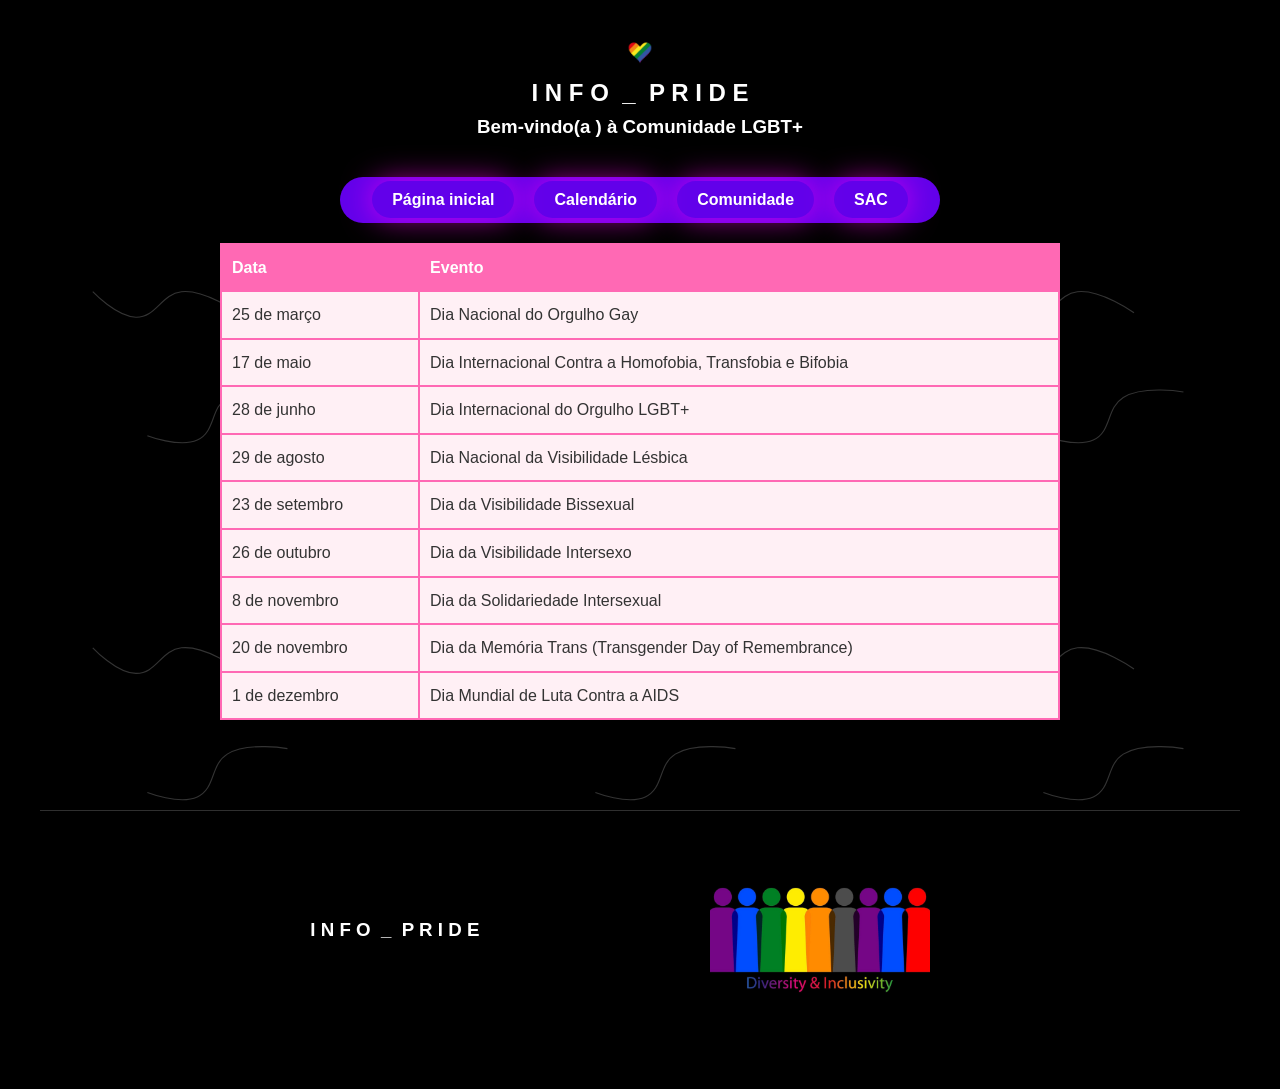
==== calendario.html @ c6b3ed9f "Version 20.11.24" ====
<!DOCTYPE html>
<html lang="pt-BR">
<head>
    <meta charset="UTF-8">
    <meta name="viewport" content="width=device-width, initial-scale=1.0">
    <title>Comunidade LGBT+</title>
    <style>
        /* Reset básico */
        * {
            margin: 0;
            padding: 0;
            box-sizing: border-box;
        }

        /* Estilo do corpo */
        body {
            font-family: Arial, sans-serif;
            background-color: #000000; /* Cor de fundo suave */
            color: #333;
            line-height: 1.6;
            padding: 20px;
        }

        /* Cabeçalho */
        header {
            display: flex;
            flex-direction: column;
            align-items: center;
            justify-content: center;
            margin-bottom: 35px;
        }

        header h3 {
            color: #ffffff; /* Rosa vibrante */
        }

        
        header h1 a {
            font-size: 24px;
            text-decoration: none;
            color: #ffffff;
        }

        .sectionbody {
            font-family: Arial, sans-serif;
            display: flex;
            flex-direction: column;
            align-items: center;
            justify-content: center;
            min-height: 100vh;
            color: #333;
            padding: 20px;
        }
        
        #menu {
            padding: 10px;
            width: 100%;
            max-width: 600px;
            text-align: center;
            margin-bottom: 20px;
            transition: all 1.0s ease;
            -moz-border-radius:30px;
            -webkit-border-radius:30px;
            border-radius: 30px;
            width:100%;
            height:auto;
            margin-left: auto ;
            margin-right: auto ;
            padding:10px;
            display: inline-block;
            background-color: #6200ea;
        }

        .sectionconteudo {
            font-family: Arial, sans-serif;
            display: flex;
            align-items: center;
            flex-wrap: wrap;
            justify-content: space-around;
            min-height: 100vh;
            color: #333;
            padding: 20px;
        }

        .sectionconteudo img {
            background-color: red;
            position:sticky;
            z-index: -1;
        }

        .linhasbox {
            width: 100%;
            position: fixed;
            display: flex;
            flex-wrap: wrap;
            justify-content: space-between;
            z-index: -1;
        }

        table {
            margin: 0 auto;
            border-collapse: collapse;
            width: 70%;
        }
        th, td {    
            border: 2px solid #ff69b4;
            padding: 10px;
            text-align: left;
        }
        th {
            background-color: #ff69b4;
            color: white;
        }
        td {
            background-color: #fff0f5;
        }

        /* Menu de navegação */
        nav#menu {
            padding: 10px;
            margin-bottom: 20px;
        }

        nav#menu ul {
            list-style: none;
            display: flex;
            flex-wrap: wrap;
            justify-content: center;
        }

        nav#menu ul li {
            margin: 0 10px;
        }

        nav#menu ul li a {
            color: #ffffff;
            text-decoration: none;
            padding: 10px 20px;
            transition: background 0.3s;
            border-radius: 5px;
            font-weight: bold;
            transition: all 1.0s ease;
            -webkit-border-radius: 30px;
            -moz-border-radius: 30px;
            -webkit-box-shadow: 0px 0px 30px 0px rgba(255, 0, 170, 0.67);
            -moz-box-shadow:    0px 0px 30px 0px rgba(255, 0, 212, 0.67);
            box-shadow:         0px 0px 30px 0px rgba(255, 0, 242, 0.67);
        }

        nav#menu ul li a:hover {
            background-color: #ff4081; /* Rosa quando o mouse passa */
        }

        /* Área de Comunidades */
        #comunidades {
            background-color: #fff;
            padding: 20px;
            border-radius: 10px;
            box-shadow: 0 4px 10px rgba(0, 0, 0, 0.1);
            margin-bottom: 20px;
        }

        #comunidades h2 {
            color: #6200ea;
            margin-bottom: 15px;
            font-size: 1.8em;
        }

        #comunidades p {
            margin-bottom: 15px;
            color: #444;
        }

        button {
            background-color: #ff4081;
            color: #fff;
            padding: 10px 20px;
            border: none;
            border-radius: 6px;
            cursor: pointer;
            transition: background 0.3s;
            font-weight: bold;
        }

        button:hover {
            background-color: #e91e63; /* Rosa mais escuro ao passar o mouse */
        }

        #form-comunidade {
            margin-top: 20px;
            background-color: #f8eaf6;
            padding: 15px;
            border-radius: 8px;
        }

        #form-comunidade h3 {
            color: #6200ea;
            margin-bottom: 10px;
        }

        #form-comunidade label {
            display: block;
            margin: 5px 0;
            font-weight: bold;
            color: #333;
        }

        #form-comunidade input, #form-comunidade textarea {
            width: 100%;
            padding: 8px;
            margin-bottom: 10px;
            border: 1px solid #ddd;
            border-radius: 5px;
        }

        /* Lista de Comunidades */
        #lista-comunidades {
            list-style-type: none;
            padding: 0;
        }

        #lista-comunidades li {
            background-color: #e1bee7; /* Roxo claro */
            padding: 10px;
            margin: 5px 0;
            border-radius: 5px;
            color: #333;
            font-weight: bold;
        }

        /* Chat */
        #chat {
            background-color: #fff;
            padding: 20px;
            border-radius: 10px;
            box-shadow: 0 4px 10px rgba(0, 0, 0, 0.1);
            margin-bottom: 20px;
        }

        #chat h2 {
            color: #6200ea;
            margin-bottom: 10px;
            font-size: 1.8em;
        }

        #chat-container {
            display: flex;
            flex-direction: column;
        }

        #chat-box {
            height: 200px;
            overflow-y: auto;
            background-color: #f1f1f1;
            padding: 10px;
            border: 1px solid #ddd;
            border-radius: 5px;
            margin-bottom: 10px;
        }

        #chat-form {
            display: flex;
        }

        #chat-form input {
            flex: 1;
            padding: 10px;
            border: 1px solid #ddd;
            border-radius: 5px 0 0 5px;
        }

        #chat-form button {
            border-radius: 0 5px 5px 0;
            background-color: #ff4081;
        }

        /* Área de Suporte */
        #suporte {
            background-color: #fff;
            padding: 20px;
            border-radius: 10px;
            box-shadow: 0 4px 10px rgba(0, 0, 0, 0.1);
        }

        #suporte h2 {
            color: #6200ea;
            margin-bottom: 10px;
            font-size: 1.8em;
        }

        .sectionfototer {
            border-top: 1px solid #2f2f2f;
            font-family: Arial, sans-serif;
            display: flex;
            align-items: center;
            justify-items: center;
            justify-content: center;
            min-height: 10vh;
            color: #333;
            padding: 20px;
        }

        .sectionfototer footer {
            font-family: Arial, sans-serif;
            display: flex;
            align-items: center;
            justify-items: center;
            justify-content: center;
            min-height: 10vh;
            color: #333;
            padding: 20px;
        }


        .sectionfototer footer ul li a:hover {
            transition: 0.2s;
            color: #cacaca;
            text-decoration: none;
            color: #ffffff;
            list-style: none;
        }

        .box-footer{
            margin-right: 20px;
        }

        .box-footer img {
            margin-right: 20px;
        }

        .sectionfototer {
            border-top: 1px solid #2f2f2f;
            font-family: Arial, sans-serif;
            display: flex;
            align-items: center;
            justify-items: center;
            justify-content: center;
            min-height: 10vh;
            color: #333;
            margin-top: 90px;
            background-color: #000000;
        }

        .sectionfototer footer {
            font-family: Arial, sans-serif;
            display: flex;
            align-items: center;
            justify-items: center;
            justify-content: center;
            min-height: 10vh;
            color: #333;
        }

        .box-footer {
            display: flex;
            align-items: center;
            justify-items: center;
            justify-content:  space-evenly;

        }

        .sectionfototer footer ul li a:hover {
            transition: 0.2s;
            color: #cacaca;
        }

        .sectionfototer img {
            max-width: 20%;
            display: flex;
        }

        .box-footer{
            margin-right: 20px;
        }

        .box-footer h1 a {
            color: #ffffff;
            text-decoration: none;
        }

        .linhasbox img {
            padding: 10vh;
            flex-basis: 30%;
            opacity: 0.2;
        }
    </style>
</head>
<section class="sectionbody">
    <section class="linhasbox">
        <img src="images/linha-esquerda.svg" alt="">
        <img src="images/linha-esquerda.svg" alt="">
        <img src="images/linha-esquerda.svg" alt="">
        <img class="sumirlinha" src="images/linha-esquerda.svg" alt="">
        <img class="sumirlinha" src="images/linha-esquerda.svg" alt="">
        <img class="sumirlinha" src="images/linha-esquerda.svg" alt="">
    </section>
    <body>
            <!-- Cabeçalho -->
            <header>
                <a href="https://pride.google/" target="_blank"><img src="images/coracao.svg"></a>
                <h1><a href="index.html">I N F O&nbsp;&nbsp;_&nbsp;&nbsp;P R I D E</a></h1>
                <h3>Bem-vindo(a ) à Comunidade LGBT+</h3>
            </header>

            <!-- Menu de navegação -->
            <nav id="menu">
                <ul>
                    <li><a href="index.html" target="_self">Página inicial</a></li>
                    <li><a href="calendario.html" target="_self">Calendário</a></li>
                    <li><a href="comunidade.html" target="_self">Comunidade</a></li>
                    <li><a href="denuncias.html" target="_self">SAC</a></li>
                </ul>
            </nav>


            <table>
                <thead>
                    <tr>
                        <th>Data</th>
                        <th>Evento</th>
                    </tr>
                </thead>
                <tbody>
                    <tr>
                        <td>25 de março</td>
                        <td>Dia Nacional do Orgulho Gay</td>
                    </tr>
                    <tr>
                        <td>17 de maio</td>
                        <td>Dia Internacional Contra a Homofobia, Transfobia e Bifobia</td>
                    </tr>
                    <tr>
                        <td>28 de junho</td>
                        <td>Dia Internacional do Orgulho LGBT+</td>
                    </tr>
                    <tr>
                        <td>29 de agosto</td>
                        <td>Dia Nacional da Visibilidade Lésbica</td>
                    </tr>
                    <tr>
                        <td>23 de setembro</td>
                        <td>Dia da Visibilidade Bissexual</td>
                    </tr>
                    <tr>
                        <td>26 de outubro</td>
                        <td>Dia da Visibilidade Intersexo</td>
                    </tr>
                    <tr>
                        <td>8 de novembro</td>
                        <td>Dia da Solidariedade Intersexual</td>
                    </tr>
                    <tr>
                        <td>20 de novembro</td>
                        <td>Dia da Memória Trans (Transgender Day of Remembrance)</td>
                    </tr>
                    <tr>
                        <td>1 de dezembro</td>
                        <td>Dia Mundial de Luta Contra a AIDS</td>
                    </tr>
                </tbody>
            </table>
            <section class="sectionfototer">
                <footer>
                    <div class="box-footer">
                        <h1><a href="index.html">I N F O&nbsp;&nbsp;_&nbsp;&nbsp;P R I D E</a></h1>
                        <img id="imagefoter" src="images/diversidadefooter.jpg">
                    </div>    
                </footer>
            </section>
    
        </body>
    </section>

        <!-- Scripts -->
        <script>
            document.getElementById('criar-comunidade-btn').addEventListener('click', function() {
                const form = document.getElementById('form-comunidade');
                form.style.display = form.style.display === 'none' ? 'block' : 'none';
            });

            document.getElementById('chat-form').addEventListener('submit', function(event) {
                event.preventDefault();
                const mensagem = document.getElementById('mensagem').value;
                const chatBox = document.getElementById('chat-box');

                const novaMensagem = document.createElement('p');
                novaMensagem.textContent = mensagem;
                chatBox.appendChild(novaMensagem);

                document.getElementById('mensagem').value = '';
            });
        </script>

</html>
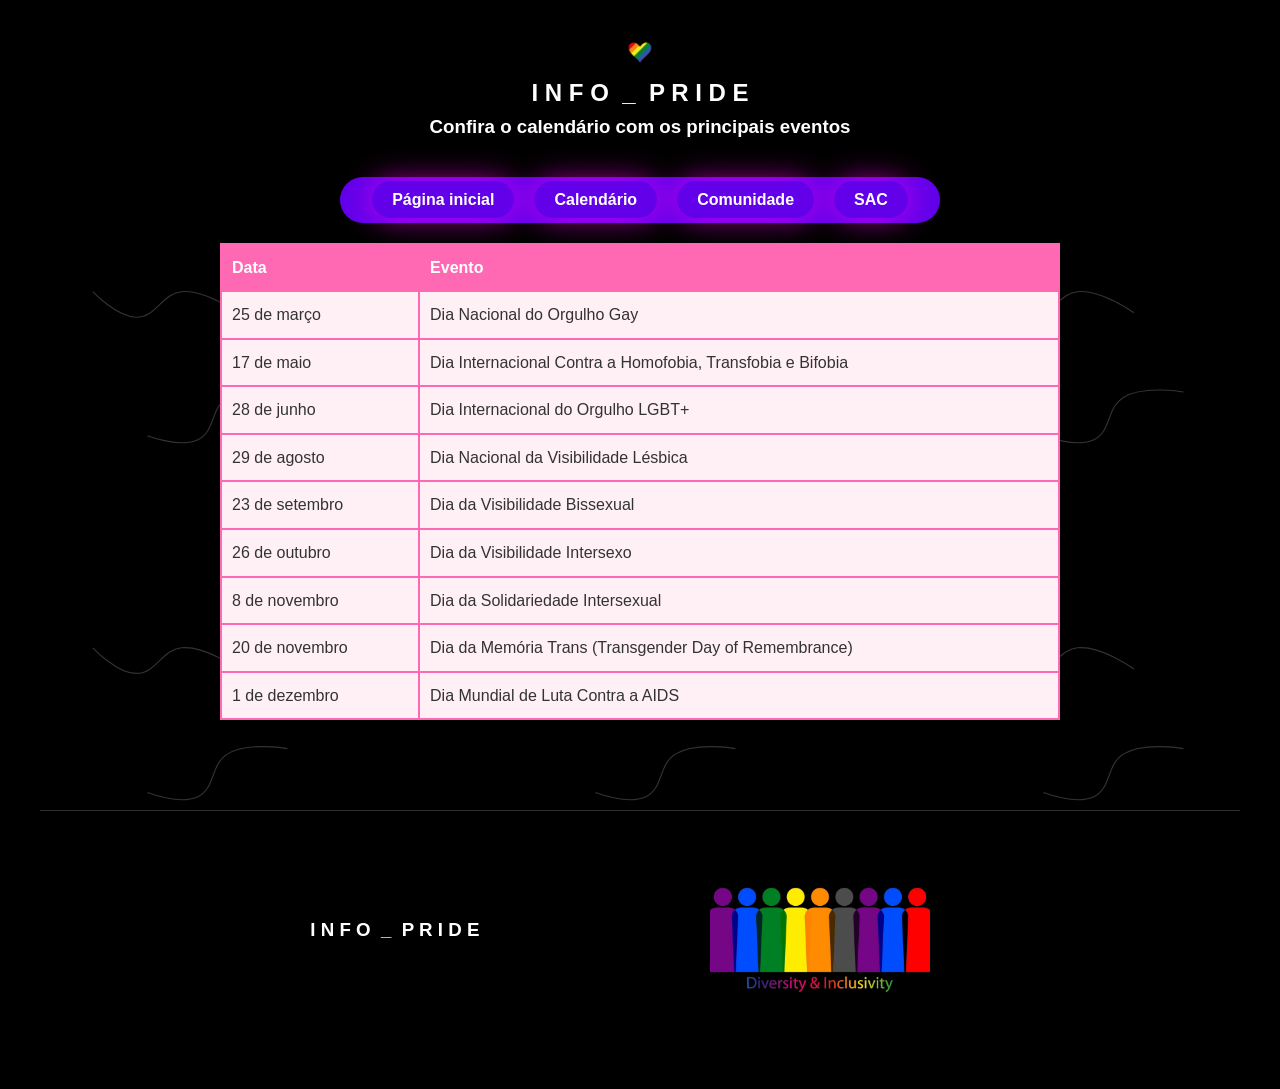
==== commit ca04a435: "Update calendario.html" ====
--- a/calendario.html
+++ b/calendario.html
@@ -399,7 +399,7 @@
             <header>
                 <a href="https://pride.google/" target="_blank"><img src="images/coracao.svg"></a>
                 <h1><a href="index.html">I N F O&nbsp;&nbsp;_&nbsp;&nbsp;P R I D E</a></h1>
-                <h3>Bem-vindo(a ) à Comunidade LGBT+</h3>
+                <h3>Confira o calendário com os principais eventos</h3>
             </header>
 
             <!-- Menu de navegação -->
